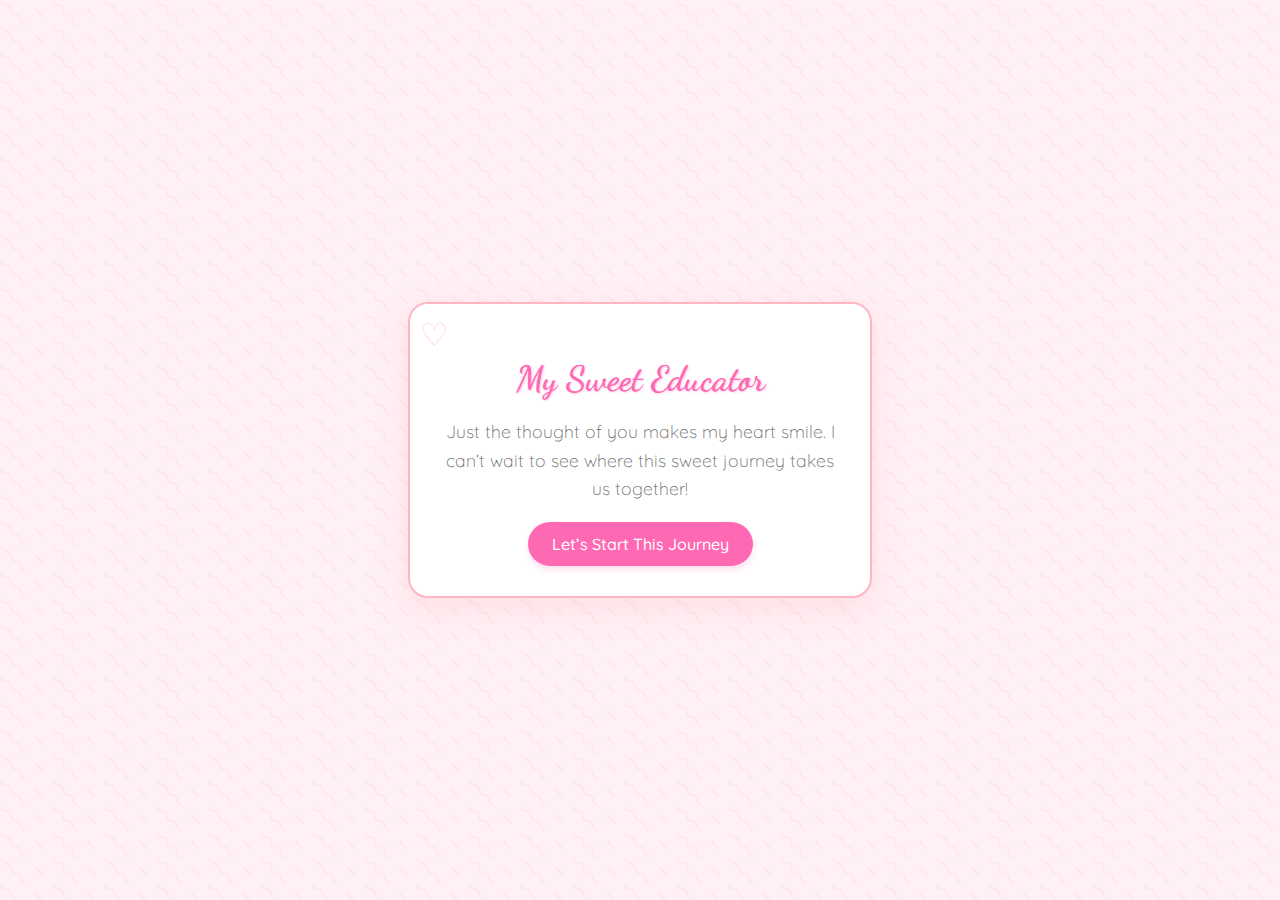
==== index.html @ ced45fee "Add files via upload" ====
<!DOCTYPE html>
<html lang="en">
<head>
    <meta charset="UTF-8">
    <meta name="viewport" content="width=device-width, initial-scale=1.0">
    <title>A Romantic Love Letter</title>
    <style>
        @import url('https://fonts.googleapis.com/css2?family=Dancing+Script&family=Quicksand:wght@300;400;500&display=swap');

        body, html {
            margin: 0;
            padding: 0;
            height: 100%;
            font-family: 'Quicksand', sans-serif;
            background-color: #fff0f5;
            background-image: url("data:image/svg+xml,%3Csvg width='52' height='26' viewBox='0 0 52 26' xmlns='http://www.w3.org/2000/svg'%3E%3Cg fill='none' fill-rule='evenodd'%3E%3Cg fill='%23ff9aa2' fill-opacity='0.1'%3E%3Cpath d='M10 10c0-2.21-1.79-4-4-4-3.314 0-6-2.686-6-6h2c0 2.21 1.79 4 4 4 3.314 0 6 2.686 6 6 0 2.21 1.79 4 4 4 3.314 0 6 2.686 6 6 0 2.21 1.79 4 4 4v2c-3.314 0-6-2.686-6-6 0-2.21-1.79-4-4-4-3.314 0-6-2.686-6-6zm25.464-1.95l8.486 8.486-1.414 1.414-8.486-8.486 1.414-1.414z' /%3E%3C/g%3E%3C/g%3E%3C/svg%3E");
        }

        .container {
            width: 100%;
            min-height: 100vh;
            padding: 20px;
            box-sizing: border-box;
            display: flex;
            flex-direction: column;
            justify-content: center;
            align-items: center;
        }

        .page {
            background-color: white;
            padding: 30px;
            border-radius: 20px;
            box-shadow: 0 10px 30px rgba(255, 182, 193, 0.3);
            width: 90%;
            max-width: 400px;
            opacity: 0;
            transform: scale(0.9);
            transition: opacity 0.5s, transform 0.5s;
            display: none;
            border: 2px solid #ffb6c1;
        }

        .page.active {
            opacity: 1;
            transform: scale(1);
            display: block;
        }

        h1 {
            font-family: 'Dancing Script', cursive;
            color: #ff69b4;
            font-size: 2.2em;
            margin-bottom: 15px;
            text-align: center;
            text-shadow: 1px 1px 2px rgba(255, 105, 180, 0.3);
        }

        p {
            line-height: 1.6;
            margin-bottom: 15px;
            color: #696969;
            font-size: 1.1em;
            text-align: center;
            font-weight: 300;
        }

        .button {
            background-color: #ff69b4;
            color: white;
            border: none;
            padding: 12px 24px;
            border-radius: 25px;
            font-size: 1em;
            cursor: pointer;
            transition: all 0.3s;
            display: block;
            margin: 20px auto 0;
            font-family: 'Quicksand', sans-serif;
            font-weight: 500;
            box-shadow: 0 4px 6px rgba(255, 105, 180, 0.2);
        }

        .button:hover, .button:active {
            background-color: #ff1493;
            transform: translateY(-2px);
            box-shadow: 0 6px 8px rgba(255, 105, 180, 0.3);
        }

        .heart {
            position: absolute;
            width: 15px;
            height: 15px;
            background-color: #ff69b4;
            transform: rotate(45deg);
            animation: pulse 1s infinite;
        }

        .heart::before,
        .heart::after {
            content: '';
            position: absolute;
            width: 15px;
            height: 15px;
            background-color: #ff69b4;
            border-radius: 50%;
        }

        .heart::before {
            left: -7.5px;
        }

        .heart::after {
            top: -7.5px;
        }

        @keyframes pulse {
            0% { transform: rotate(45deg) scale(1); }
            50% { transform: rotate(45deg) scale(1.3); }
            100% { transform: rotate(45deg) scale(1); }
        }

        @keyframes float {
            0% { transform: translateY(0px) rotate(45deg); }
            50% { transform: translateY(-20px) rotate(45deg); }
            100% { transform: translateY(0px) rotate(45deg); }
        }

        .floating-heart {
            position: fixed;
            animation: float 3s ease-in-out infinite;
            pointer-events: none;
        }

        .decoration {
            position: absolute;
            font-size: 2em;
            color: #ffb6c1;
            opacity: 0.5;
        }

        @media (max-width: 480px) {
            .page {
                padding: 25px;
            }

            h1 {
                font-size: 2em;
            }

            p {
                font-size: 1em;
            }

            .button {
                padding: 10px 20px;
                font-size: 0.9em;
            }
        }
    </style>
</head>
<body>
    <div class="container">
        <div id="page1" class="page active">
            <h1>My Sweet Educator</h1>
            <p>Just the thought of you makes my heart smile. I can’t wait to see where this sweet journey takes us together!</p>
            <button class="button" onclick="showPage(2)">Let’s Start This Journey</button>
            <span class="decoration" style="top: 10px; left: 10px;">♡</span>
        </div>

        <div id="page2" class="page">
            <h1>Your Inspiring Spirit</h1>
            <p>Your passion for education radiates warmth, touching everyone around you. It’s captivating to see how you pursue your dreams with such grace.</p>
            <button class="button" onclick="showPage(3)">Next Step</button>
            <span class="decoration" style="bottom: 10px; right: 10px;">♥</span>
        </div>

        <div id="page3" class="page">
            <h1>Our Growing Connection</h1>
            <p>Every moment we share is a delightful surprise. I treasure our conversations, and I look forward to deepening our bond even more.</p>
            <button class="button" onclick="showPage(4)">Continue This Journey</button>
            <span class="decoration" style="top: 10px; right: 10px;">♡</span>
        </div>

        <div id="page4" class="page">
            <h1>A Promise of Support</h1>
            <p>As we both strive for our dreams, I want you to know that I’ll be by your side cheering you on. Together, let’s celebrate our successes and navigate challenges on this incredible journey toward our futures!</p>
            <button class="button" onclick="showPage(5)">Almost There</button>
            <span class="decoration" style="bottom: 10px; left: 10px;">♥</span>
        </div>
        <div id="page5" class="page">
            <h1>My Heart's Wish</h1>
            <p>Words can't fully express how much I cherish you. Your passion and dedication inspire me every day, and I can’t wait to see where this journey takes us as we grow closer together.</p>
            <p>With Affection,</p>
            <p style="font-family: 'Dancing Script', cursive; font-size: 1.5em; color: #ff69b4;">MR.JLTC</p>
            <button class="button" onclick="celebrate()">❤️ Seal with Love ❤️</button>
            <button class="button" onclick="window.location.href='special.html'">Click Me🤗</button>
            <span class="decoration" style="top: 10px; right: 10px;">♡</span>
            <span class="decoration" style="bottom: 10px; left: 10px;">♥</span> <!-- surprise button -->
        </div>
    </div>

    <script>
        function showPage(pageNum) {
            document.querySelectorAll('.page').forEach(page => page.classList.remove('active'));
            document.getElementById(`page${pageNum}`).classList.add('active');
        }


        function celebrate() {
            for (let i = 0; i < 30; i++) {
                createHeart();
            }
        }

        function createHeart() {
            const heart = document.createElement('div');
            heart.classList.add('heart', 'floating-heart');
            heart.style.left = Math.random() * 100 + 'vw';
            heart.style.top = Math.random() * 100 + 'vh';
            heart.style.animationDuration = (Math.random() * 3 + 2) + 's';
            heart.style.opacity = Math.random() * 0.5 + 0.5;
            document.body.appendChild(heart);

            setTimeout(() => {
                heart.remove();
            }, 5000);
        }
    </script>
</body>
</html>
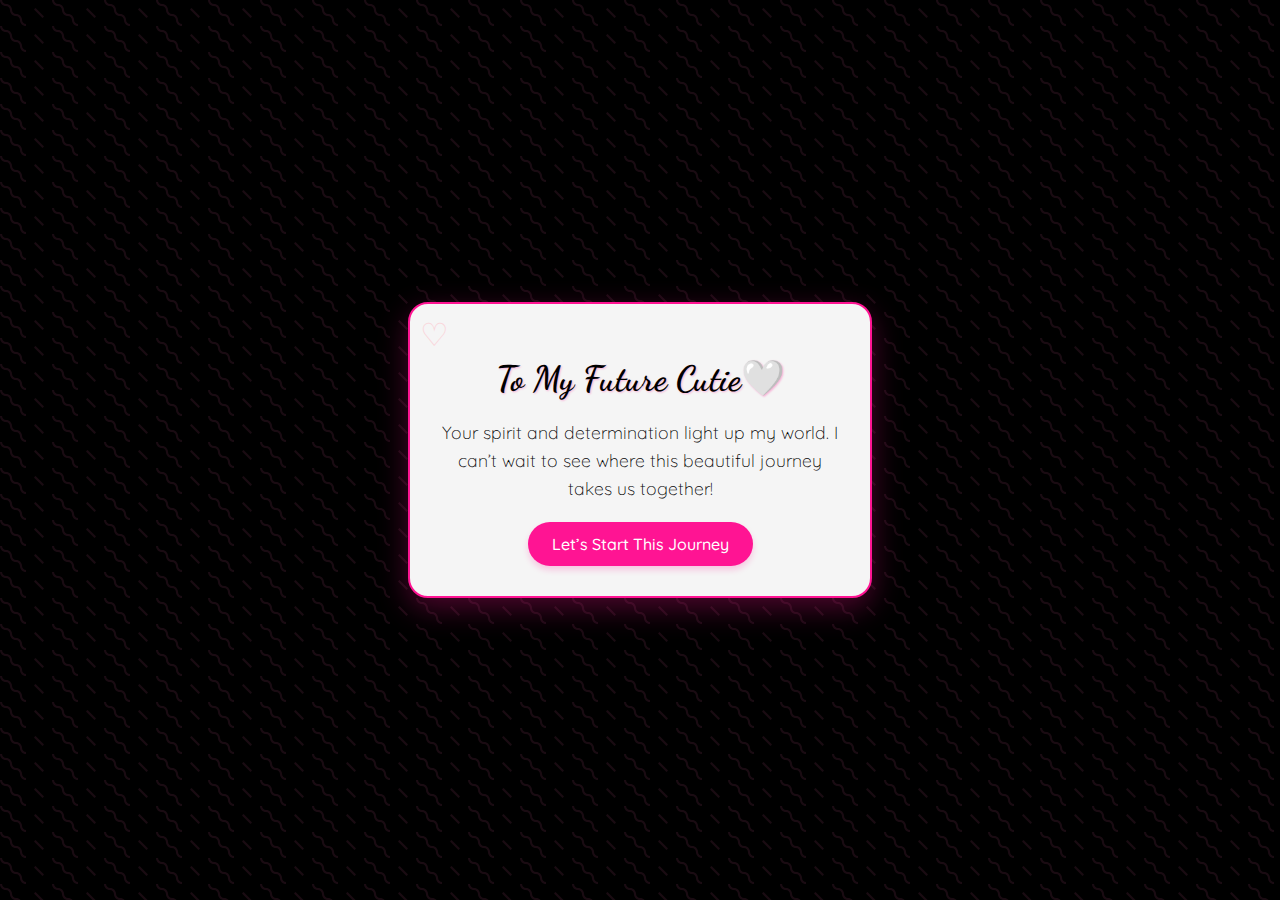
==== commit 930b5c88: "Add files via upload" ====
--- a/index.html
+++ b/index.html
@@ -3,229 +3,50 @@
 <head>
     <meta charset="UTF-8">
     <meta name="viewport" content="width=device-width, initial-scale=1.0">
-    <title>A Romantic Love Letter</title>
-    <style>
-        @import url('https://fonts.googleapis.com/css2?family=Dancing+Script&family=Quicksand:wght@300;400;500&display=swap');
-
-        body, html {
-            margin: 0;
-            padding: 0;
-            height: 100%;
-            font-family: 'Quicksand', sans-serif;
-            background-color: #fff0f5;
-            background-image: url("data:image/svg+xml,%3Csvg width='52' height='26' viewBox='0 0 52 26' xmlns='http://www.w3.org/2000/svg'%3E%3Cg fill='none' fill-rule='evenodd'%3E%3Cg fill='%23ff9aa2' fill-opacity='0.1'%3E%3Cpath d='M10 10c0-2.21-1.79-4-4-4-3.314 0-6-2.686-6-6h2c0 2.21 1.79 4 4 4 3.314 0 6 2.686 6 6 0 2.21 1.79 4 4 4 3.314 0 6 2.686 6 6 0 2.21 1.79 4 4 4v2c-3.314 0-6-2.686-6-6 0-2.21-1.79-4-4-4-3.314 0-6-2.686-6-6zm25.464-1.95l8.486 8.486-1.414 1.414-8.486-8.486 1.414-1.414z' /%3E%3C/g%3E%3C/g%3E%3C/svg%3E");
-        }
-
-        .container {
-            width: 100%;
-            min-height: 100vh;
-            padding: 20px;
-            box-sizing: border-box;
-            display: flex;
-            flex-direction: column;
-            justify-content: center;
-            align-items: center;
-        }
-
-        .page {
-            background-color: white;
-            padding: 30px;
-            border-radius: 20px;
-            box-shadow: 0 10px 30px rgba(255, 182, 193, 0.3);
-            width: 90%;
-            max-width: 400px;
-            opacity: 0;
-            transform: scale(0.9);
-            transition: opacity 0.5s, transform 0.5s;
-            display: none;
-            border: 2px solid #ffb6c1;
-        }
-
-        .page.active {
-            opacity: 1;
-            transform: scale(1);
-            display: block;
-        }
-
-        h1 {
-            font-family: 'Dancing Script', cursive;
-            color: #ff69b4;
-            font-size: 2.2em;
-            margin-bottom: 15px;
-            text-align: center;
-            text-shadow: 1px 1px 2px rgba(255, 105, 180, 0.3);
-        }
-
-        p {
-            line-height: 1.6;
-            margin-bottom: 15px;
-            color: #696969;
-            font-size: 1.1em;
-            text-align: center;
-            font-weight: 300;
-        }
-
-        .button {
-            background-color: #ff69b4;
-            color: white;
-            border: none;
-            padding: 12px 24px;
-            border-radius: 25px;
-            font-size: 1em;
-            cursor: pointer;
-            transition: all 0.3s;
-            display: block;
-            margin: 20px auto 0;
-            font-family: 'Quicksand', sans-serif;
-            font-weight: 500;
-            box-shadow: 0 4px 6px rgba(255, 105, 180, 0.2);
-        }
-
-        .button:hover, .button:active {
-            background-color: #ff1493;
-            transform: translateY(-2px);
-            box-shadow: 0 6px 8px rgba(255, 105, 180, 0.3);
-        }
-
-        .heart {
-            position: absolute;
-            width: 15px;
-            height: 15px;
-            background-color: #ff69b4;
-            transform: rotate(45deg);
-            animation: pulse 1s infinite;
-        }
-
-        .heart::before,
-        .heart::after {
-            content: '';
-            position: absolute;
-            width: 15px;
-            height: 15px;
-            background-color: #ff69b4;
-            border-radius: 50%;
-        }
-
-        .heart::before {
-            left: -7.5px;
-        }
-
-        .heart::after {
-            top: -7.5px;
-        }
-
-        @keyframes pulse {
-            0% { transform: rotate(45deg) scale(1); }
-            50% { transform: rotate(45deg) scale(1.3); }
-            100% { transform: rotate(45deg) scale(1); }
-        }
-
-        @keyframes float {
-            0% { transform: translateY(0px) rotate(45deg); }
-            50% { transform: translateY(-20px) rotate(45deg); }
-            100% { transform: translateY(0px) rotate(45deg); }
-        }
-
-        .floating-heart {
-            position: fixed;
-            animation: float 3s ease-in-out infinite;
-            pointer-events: none;
-        }
-
-        .decoration {
-            position: absolute;
-            font-size: 2em;
-            color: #ffb6c1;
-            opacity: 0.5;
-        }
-
-        @media (max-width: 480px) {
-            .page {
-                padding: 25px;
-            }
-
-            h1 {
-                font-size: 2em;
-            }
-
-            p {
-                font-size: 1em;
-            }
-
-            .button {
-                padding: 10px 20px;
-                font-size: 0.9em;
-            }
-        }
-    </style>
+    <title>For Cutie</title>
+    <link rel="stylesheet" type="text/css" href="main_style.css">
 </head>
 <body>
-    <div class="container">
+<div class="container">
         <div id="page1" class="page active">
-            <h1>My Sweet Educator</h1>
-            <p>Just the thought of you makes my heart smile. I can’t wait to see where this sweet journey takes us together!</p>
-            <button class="button" onclick="showPage(2)">Let’s Start This Journey</button>
-            <span class="decoration" style="top: 10px; left: 10px;">♡</span>
-        </div>
-
-        <div id="page2" class="page">
-            <h1>Your Inspiring Spirit</h1>
-            <p>Your passion for education radiates warmth, touching everyone around you. It’s captivating to see how you pursue your dreams with such grace.</p>
-            <button class="button" onclick="showPage(3)">Next Step</button>
-            <span class="decoration" style="bottom: 10px; right: 10px;">♥</span>
-        </div>
-
-        <div id="page3" class="page">
-            <h1>Our Growing Connection</h1>
-            <p>Every moment we share is a delightful surprise. I treasure our conversations, and I look forward to deepening our bond even more.</p>
-            <button class="button" onclick="showPage(4)">Continue This Journey</button>
-            <span class="decoration" style="top: 10px; right: 10px;">♡</span>
-        </div>
-
-        <div id="page4" class="page">
-            <h1>A Promise of Support</h1>
-            <p>As we both strive for our dreams, I want you to know that I’ll be by your side cheering you on. Together, let’s celebrate our successes and navigate challenges on this incredible journey toward our futures!</p>
-            <button class="button" onclick="showPage(5)">Almost There</button>
-            <span class="decoration" style="bottom: 10px; left: 10px;">♥</span>
-        </div>
-        <div id="page5" class="page">
-            <h1>My Heart's Wish</h1>
-            <p>Words can't fully express how much I cherish you. Your passion and dedication inspire me every day, and I can’t wait to see where this journey takes us as we grow closer together.</p>
-            <p>With Affection,</p>
-            <p style="font-family: 'Dancing Script', cursive; font-size: 1.5em; color: #ff69b4;">MR.JLTC</p>
-            <button class="button" onclick="celebrate()">❤️ Seal with Love ❤️</button>
-            <button class="button" onclick="window.location.href='special.html'">Click Me🤗</button>
-            <span class="decoration" style="top: 10px; right: 10px;">♡</span>
-            <span class="decoration" style="bottom: 10px; left: 10px;">♥</span> <!-- surprise button -->
-        </div>
+        <h1>To My Future Cutie🤍</h1>
+        <p>Your spirit and determination light up my world. I can’t wait to see where this beautiful journey takes us together!</p>
+        <button class="button" onclick="showPage(2)">Let’s Start This Journey</button>
+        <span class="decoration" style="top: 10px; left: 10px;">♡</span>
     </div>
 
-    <script>
-        function showPage(pageNum) {
-            document.querySelectorAll('.page').forEach(page => page.classList.remove('active'));
-            document.getElementById(`page${pageNum}`).classList.add('active');
-        }
+    <div id="page2" class="page">
+        <h1>Your Inspiring Heart</h1>
+        <p>Your kindness and passion for life are contagious, and I admire how you face every challenge with grace.</p>
+        <button class="button" onclick="showPage(3)">Next Step</button>
+        <span class="decoration" style="bottom: 10px; right: 10px;">♥</span>
+    </div>
 
+    <div id="page3" class="page">
+        <h1>Our Growing Bond</h1>
+        <p>Every moment we share is a delightful surprise. I treasure our conversations and the laughter we create together.</p>
+        <button class="button" onclick="showPage(4)">Continue This Journey</button>
+        <span class="decoration" style="top: 10px; right: 10px;">♡</span>
+    </div>
 
-        function celebrate() {
-            for (let i = 0; i < 30; i++) {
-                createHeart();
-            }
-        }
+    <div id="page4" class="page">
+        <h1>A Promise of Patience</h1>
+        <p>As we both navigate our paths, I want you to know that I’ll be here, cheering you on. I’m willing to wait for the right time for us to grow closer.</p>
+        <button class="button" onclick="showPage(5)">Almost There</button>
+        <span class="decoration" style="bottom: 10px; left: 10px;">♥</span>
+    </div>
 
-        function createHeart() {
-            const heart = document.createElement('div');
-            heart.classList.add('heart', 'floating-heart');
-            heart.style.left = Math.random() * 100 + 'vw';
-            heart.style.top = Math.random() * 100 + 'vh';
-            heart.style.animationDuration = (Math.random() * 3 + 2) + 's';
-            heart.style.opacity = Math.random() * 0.5 + 0.5;
-            document.body.appendChild(heart);
-
-            setTimeout(() => {
-                heart.remove();
-            }, 5000);
-        }
-    </script>
+    <div id="page5" class="page">
+        <h1>My Heart's Wish</h1>
+        <p>I genuinely appreciate you, and I’m willing to wait for the right time. I see something special in you, and no matter where this journey leads, I’m excited for what the future holds for us.</p>
+        <p>With Affection,</p>
+        <p style="font-family: 'Dancing Script', cursive; font-size: 1.5em; color: #ff1493;">Kuya Loyd</p>
+        <button class="button" onclick="celebrate()">❤️ Seal with Love ❤️</button>
+        <button class="button" onclick="window.location.href='special.html'">Click Me🤍</button>
+        <span class="decoration" style="top: 10px; right: 10px;">♡</span>
+        <span class="decoration" style="bottom: 10px; left: 10px;">♥</span>
+    </div>
+</div>
+<script src="main_script.js"></script>
 </body>
-</html>
+</html>--- a/main_style.css
+++ b/main_style.css
@@ -0,0 +1,152 @@
+@import url('https://fonts.googleapis.com/css2?family=Dancing+Script&family=Quicksand:wght@300;400;500&display=swap');
+
+body, html {
+    margin: 0;
+    padding: 0;
+    height: 100%;
+    font-family: 'Quicksand', sans-serif;
+    background-color: #000; /* Black background */
+    background-image: url("data:image/svg+xml,%3Csvg width='52' height='26' viewBox='0 0 52 26' xmlns='http://www.w3.org/2000/svg'%3E%3Cg fill='none' fill-rule='evenodd'%3E%3Cg fill='%23ff69b4' fill-opacity='0.1'%3E%3Cpath d='M10 10c0-2.21-1.79-4-4-4-3.314 0-6-2.686-6-6h2c0 2.21 1.79 4 4 4 3.314 0 6 2.686 6 6 0 2.21 1.79 4 4 4 3.314 0 6 2.686 6 6 0 2.21 1.79 4 4 4v2c-3.314 0-6-2.686-6-6 0-2.21-1.79-4-4-4-3.314 0-6-2.686-6-6zm25.464-1.95l8.486 8.486-1.414 1.414-8.486-8.486 1.414-1.414z' /%3E%3C/g%3E%3C/g%3E%3C/svg%3E");
+}
+
+.container {
+    width: 100%;
+    min-height: 100vh;
+    padding: 20px;
+    box-sizing: border-box;
+    display: flex;
+    flex-direction: column;
+    justify-content: center;
+    align-items: center;
+}
+
+.page {
+    background-color: whitesmoke; /* Pink background */
+    padding: 30px;
+    border-radius: 20px;
+    box-shadow: 0 10px 30px rgba(255, 20, 147, 0.3);
+    width: 90%;
+    max-width: 400px;
+    opacity: 0;
+    transform: scale(0.9);
+    transition: opacity 0.5s, transform 0.5s;
+    display: none;
+    border: 2px solid #ff1493; /* Darker pink border */
+}
+
+.page.active {
+    opacity: 1;
+    transform: scale(1);
+    display: block;
+}
+
+h1 {
+    font-family: 'Dancing Script', cursive;
+    color: #000; /* Black text */
+    font-size: 2.2em;
+    margin-bottom: 15px;
+    text-align: center;
+    text-shadow: 1px 1px 2px rgba(255, 20, 147, 0.3);
+}
+
+p {
+    line-height: 1.6;
+    margin-bottom: 15px;
+    color: #000; /* Black text */
+    font-size: 1.1em;
+    text-align: center;
+    font-weight: 300;
+}
+
+.button {
+    background-color: #ff1493; /* Darker pink */
+    color: white;
+    border: none;
+    padding: 12px 24px;
+    border-radius: 25px;
+    font-size: 1em;
+    cursor: pointer;
+    transition: all 0.3s;
+    display: block;
+    margin: 20px auto 0;
+    font-family: 'Quicksand', sans-serif;
+    font-weight: 500;
+    box-shadow: 0 4px 6px rgba(255, 20, 147, 0.2);
+}
+
+.button:hover, .button:active {
+    background-color: #ff69b4; /* Lighter pink on hover */
+    transform: translateY(-2px);
+    box-shadow: 0 6px 8px rgba(255, 20, 147, 0.3);
+}
+
+.heart {
+    position: absolute;
+    width: 15px;
+    height: 15px;
+    background-color: #ff1493; /* Darker pink */
+    transform: rotate(45deg);
+    animation: pulse 1s infinite;
+}
+
+.heart::before,
+.heart::after {
+    content: '';
+    position: absolute;
+    width: 15px;
+    height: 15px;
+    background-color: #ff1493; /* Darker pink */
+    border-radius: 50%;
+}
+
+.heart::before {
+    left: -7.5px;
+}
+
+.heart::after {
+    top: -7.5px;
+}
+
+@keyframes pulse {
+    0% { transform: rotate(45deg) scale(1); }
+    50% { transform: rotate(45deg) scale(1.3); }
+    100% { transform: rotate(45deg) scale(1); }
+}
+
+@keyframes float {
+    0% { transform: translateY(0px) rotate(45deg); }
+    50% { transform: translateY(-20px) rotate(45deg); }
+    100% { transform: translateY(0px) rotate(45deg); }
+}
+
+.floating-heart {
+    position: fixed;
+    animation: float 3s ease-in-out infinite;
+    pointer-events: none;
+}
+
+.decoration {
+    position: absolute;
+    font-size: 2em;
+    color: #ffb6c1; /* Light pink */
+    opacity: 0.5;
+}
+
+@media (max-width: 480px) {
+    .page {
+        padding: 25px;
+    }
+
+    h1 {
+        font-size: 2em;
+    }
+
+    p {
+        font-size: 1em;
+    }
+
+    .button {
+        padding: 10px 20px;
+        font-size: 0.9em;
+    }
+}